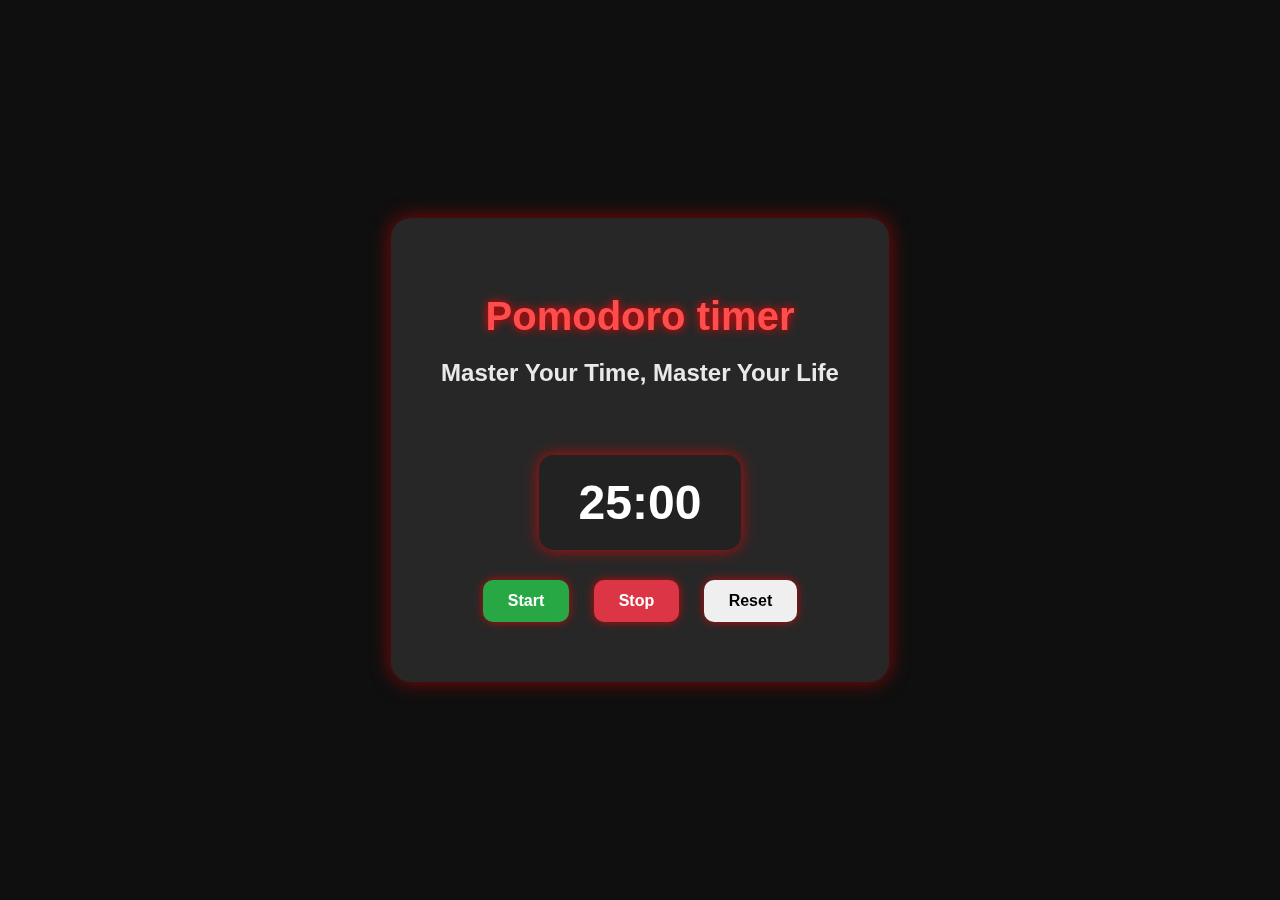
==== pomodoro.html @ eec8b03b "Initial commit" ====
<!DOCTYPE html>
<html lang="en">
<head>
    <meta charset="UTF-8">
    <meta name="viewport" content="width=device-width, initial-scale=1.0">
    <title>Document</title>
    <link rel="stylesheet" href="pomodoro.css">
</head>
<body>
    <img src="">
    <div class="container" >
        <div class="title-elements">
        <h1 id="firsth1">Pomodoro timer</h1>
        <h2 id="firsth2">Master Your Time, Master Your Life</h2>
        <p class="timer" id="timer">25:00</p>
        <div class="buttons">
            <button id="start">Start</button>
            <button id="stop">Stop</button>
            <button id="reset">Reset</button>
        </div>    
    </div>
    <div id="popup" class="popup">
        <div class="popup-content">
            <img src="/images/areuready.gif" alt="Ready?" class="popup-image">
            <p>Are you all set?</p>
            <button id="confirm-yes">Yes</button>
            <button id="confirm-no">No</button>
        </div>
    </div>
    
    <script src="pomodoro.js"></script>
</body>
</html>
---- pomodoro.css ----
body {
    margin: 0;
    padding: 0;
    font-family: 'Poppins', sans-serif;
    display: flex;
    justify-content: center;
    align-items: center;
    height: 100vh;
    background-color: #0f0f0f;
    color: #fff;
}

.container {
    text-align: center;
    background: rgba(255, 255, 255, 0.1);
    padding: 50px;
    border-radius: 20px;
    box-shadow: 0 0 20px rgba(255, 0, 0, 0.5);
    backdrop-filter: blur(10px);
}

h1 {
    font-size: 2.5rem;
    margin-bottom: 10px;
    color: #ff4d4d;
    text-shadow: 0px 0px 10px red;
}

h2 {
    font-size: 1.5rem;
    margin-bottom: 20px;
    color: #fff;
    opacity: 0.9;
}

.timer {
    font-size: 3rem;
    font-weight: bold;
    background: #222;
    padding: 20px 40px;
    border-radius: 15px;
    display: inline-block;
    margin-bottom: 20px;
    transition: 0.3s;
    box-shadow: 0 0 15px rgba(255, 0, 0, 0.7);
}

.buttons button {
    font-size: 1rem;
    font-weight: bold;
    margin: 10px;
    padding: 12px 25px;
    border: none;
    border-radius: 10px;
    cursor: pointer;
    transition: all 0.3s ease-in-out;
    box-shadow: 0 0 10px rgba(255, 0, 0, 0.7);
}

#start {
    background: #28a745;
    color: white;
}

#stop {
    background: #dc3545;
    color: white;
}

#Reset {
    background: #007bff;
    color: white;
}

.buttons button:hover {
    transform: scale(1.1);
    box-shadow: 0 0 20px rgba(255, 255, 255, 0.5);
}

@keyframes pulse {
    0% { transform: scale(1); box-shadow: 0 0 15px rgba(255, 0, 0, 0.7); }
    50% { transform: scale(1.05); box-shadow: 0 0 25px rgba(255, 0, 0, 0.9); }
    100% { transform: scale(1); box-shadow: 0 0 15px rgba(255, 0, 0, 0.7); }
}

.running {
    animation: pulse 1.5s infinite;
}


.popup {
    display: none;
    position: fixed;
    top: 230px;
    left: 700px;
    transform: translate(-50%, -50%);
    background: rgba(0, 0, 0, 0.8);
    padding: 20px;
    border-radius: 10px;
    text-align: center;
    z-index: 1000;
    width: 300px;
}

.popup-content {
    background: white;
    padding: 20px;
    border-radius: 8px;
}

.popup-image {
    width: 250px;
    height: auto;
    margin-bottom: 10px;
}

.popup button {
    margin: 5px;
    padding: 8px 12px;
    cursor: pointer;
}
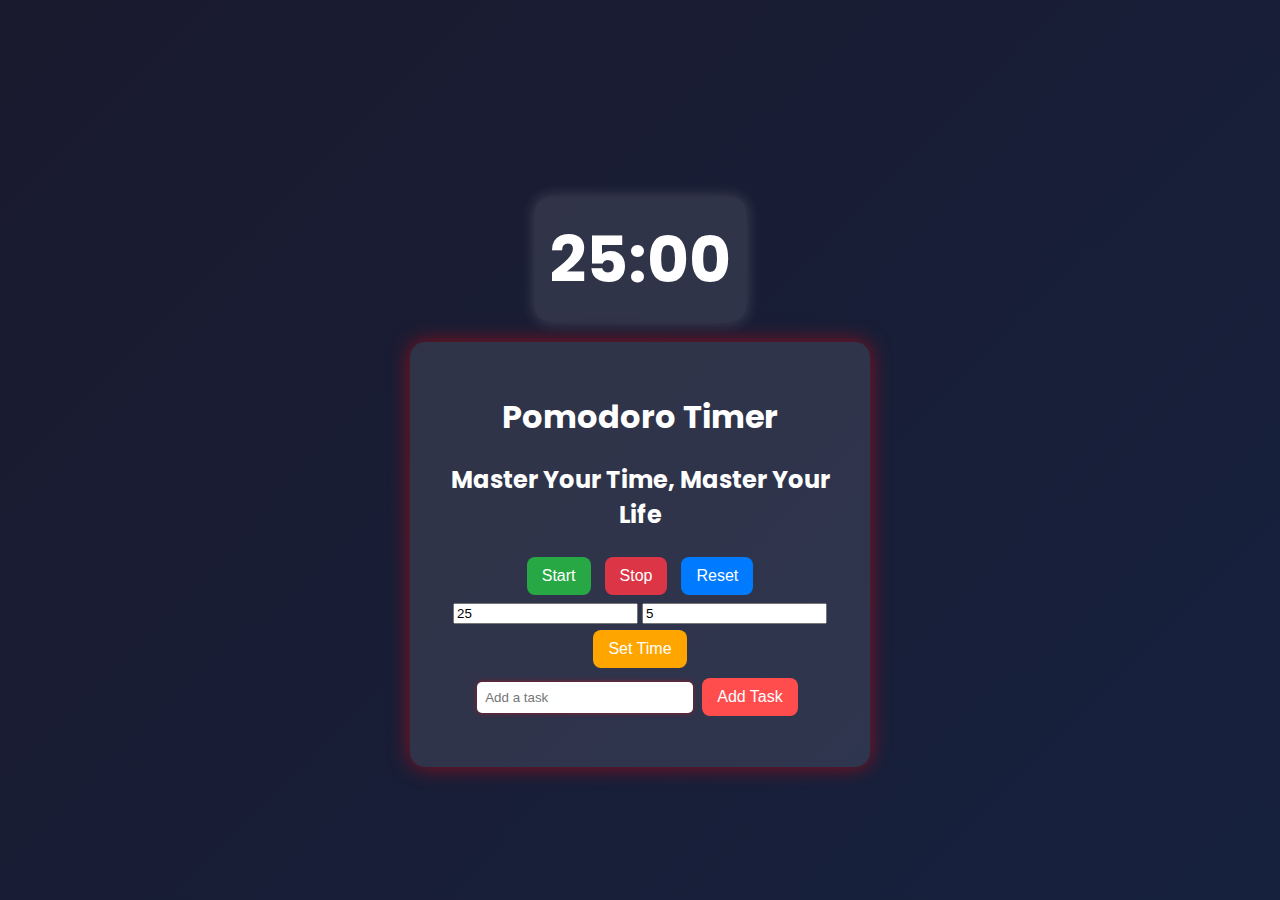
==== commit e6280cd7: "Update pomodoro.html" ====
--- a/pomodoro.html
+++ b/pomodoro.html
@@ -3,31 +3,45 @@
 <head>
     <meta charset="UTF-8">
     <meta name="viewport" content="width=device-width, initial-scale=1.0">
-    <title>Document</title>
+    <title>Pomodoro Timer</title>
     <link rel="stylesheet" href="pomodoro.css">
 </head>
 <body>
-    <img src="">
-    <div class="container" >
-        <div class="title-elements">
-        <h1 id="firsth1">Pomodoro timer</h1>
-        <h2 id="firsth2">Master Your Time, Master Your Life</h2>
-        <p class="timer" id="timer">25:00</p>
+
+    <p class="timer" id="timer">25:00</p>
+
+    <div class="container">
+        <h1>Pomodoro Timer</h1>
+        <h2>Master Your Time, Master Your Life</h2>
+
         <div class="buttons">
             <button id="start">Start</button>
             <button id="stop">Stop</button>
             <button id="reset">Reset</button>
         </div>    
+
+        <div class="custom-time">
+            <input type="number" id="work-time" value="25" placeholder="Work Time">
+            <input type="number" id="break-time" value="5" placeholder="Break Time">
+            <button id="set-time">Set Time</button>
+        </div>
+
+        <div class="task-manager">
+            <input type="text" id="task-input" placeholder="Add a task">
+            <button id="add-task">Add Task</button>
+        </div>
+
+        <ul id="task-list"></ul>  
     </div>
-    <div id="popup" class="popup">
-        <div class="popup-content">
-            <img src="/images/areuready.gif" alt="Ready?" class="popup-image">
-            <p>Are you all set?</p>
-            <button id="confirm-yes">Yes</button>
-            <button id="confirm-no">No</button>
+
+    <div id="confirmation" class="hidden">
+        <img src="images/areuready.gif" alt="Are You Ready?" id="gif">
+        <div class="confirmation-bar">
+            <button id="yes">Yes</button>
+            <button id="no">No</button>
         </div>
     </div>
-    
+
     <script src="pomodoro.js"></script>
 </body>
-</html>+</html>
--- a/pomodoro.css
+++ b/pomodoro.css
@@ -1,121 +1,136 @@
+@import url('https://fonts.googleapis.com/css2?family=Poppins:wght@300;400;700&display=swap');
+
 body {
+    font-family: 'Poppins', sans-serif;
+    background: linear-gradient(135deg, #1a1a2e, #16213e);
+    color: white;
+    text-align: center;
     margin: 0;
-    padding: 0;
-    font-family: 'Poppins', sans-serif;
     display: flex;
+    flex-direction: column;
+    align-items: center;
     justify-content: center;
-    align-items: center;
     height: 100vh;
-    background-color: #0f0f0f;
-    color: #fff;
+}
+
+.timer {
+    font-size: 4rem;
+    font-weight: bold;
+    background: rgba(255, 255, 255, 0.1);
+    padding: 15px;
+    border-radius: 15px;
+    box-shadow: 0 0 15px rgba(255, 255, 255, 0.2);
+    margin-bottom: 20px;
 }
 
 .container {
-    text-align: center;
     background: rgba(255, 255, 255, 0.1);
-    padding: 50px;
-    border-radius: 20px;
+    padding: 30px;
+    border-radius: 15px;
     box-shadow: 0 0 20px rgba(255, 0, 0, 0.5);
-    backdrop-filter: blur(10px);
+    width: 400px;
 }
 
-h1 {
-    font-size: 2.5rem;
-    margin-bottom: 10px;
-    color: #ff4d4d;
-    text-shadow: 0px 0px 10px red;
+.buttons button, .custom-time button, .task-manager button {
+    font-size: 1rem;
+    margin: 5px;
+    padding: 10px 15px;
+    border: none;
+    border-radius: 8px;
+    cursor: pointer;
+    transition: 0.3s ease;
 }
 
-h2 {
-    font-size: 1.5rem;
-    margin-bottom: 20px;
-    color: #fff;
-    opacity: 0.9;
+#start { background: #28a745; color: white; }
+#stop { background: #dc3545; color: white; }
+#reset { background: #007bff; color: white; }
+#add-task { background: #ff4d4d; color: white; }
+#set-time { background: #ffa500; color: white; }
+
+button:hover {
+    transform: scale(1.1);
+    box-shadow: 0 0 10px rgba(255, 255, 255, 0.5);
 }
 
-.timer {
-    font-size: 3rem;
-    font-weight: bold;
-    background: #222;
-    padding: 20px 40px;
-    border-radius: 15px;
-    display: inline-block;
-    margin-bottom: 20px;
-    transition: 0.3s;
-    box-shadow: 0 0 15px rgba(255, 0, 0, 0.7);
+.task-manager input {
+    width: 200px;
+    padding: 8px;
+    border-radius: 5px;
+    border: none;
+    box-shadow: 0 0 5px rgba(255, 0, 0, 0.5);
 }
 
-.buttons button {
-    font-size: 1rem;
-    font-weight: bold;
-    margin: 10px;
-    padding: 12px 25px;
-    border: none;
-    border-radius: 10px;
-    cursor: pointer;
-    transition: all 0.3s ease-in-out;
-    box-shadow: 0 0 10px rgba(255, 0, 0, 0.7);
+ul {
+    list-style: none;
+    padding: 0;
+    margin-top: 15px;
 }
 
-#start {
-    background: #28a745;
-    color: white;
+li {
+    background: rgba(255, 255, 255, 0.1);
+    padding: 10px;
+    margin: 5px 0;
+    border-radius: 5px;
+    display: flex;
+    justify-content: space-between;
+    align-items: center;
+    cursor: pointer;
+    transition: 0.3s;
 }
 
-#stop {
-    background: #dc3545;
-    color: white;
+li:hover {
+    background: rgba(255, 0, 0, 0.3);
 }
 
-#Reset {
-    background: #007bff;
+li button {
+    background-color: #dc3545;
     color: white;
+    border: none;
+    padding: 5px;
+    cursor: pointer;
+    border-radius: 3px;
 }
 
-.buttons button:hover {
-    transform: scale(1.1);
-    box-shadow: 0 0 20px rgba(255, 255, 255, 0.5);
+.hidden {
+    display: none;
 }
 
-@keyframes pulse {
-    0% { transform: scale(1); box-shadow: 0 0 15px rgba(255, 0, 0, 0.7); }
-    50% { transform: scale(1.05); box-shadow: 0 0 25px rgba(255, 0, 0, 0.9); }
-    100% { transform: scale(1); box-shadow: 0 0 15px rgba(255, 0, 0, 0.7); }
-}
-
-.running {
-    animation: pulse 1.5s infinite;
-}
-
-
-.popup {
-    display: none;
+#confirmation {
     position: fixed;
-    top: 230px;
-    left: 700px;
+    top: 50%;
+    left: 50%;
     transform: translate(-50%, -50%);
     background: rgba(0, 0, 0, 0.8);
     padding: 20px;
     border-radius: 10px;
+    box-shadow: 0 0 15px rgba(255, 0, 0, 0.5);
     text-align: center;
-    z-index: 1000;
-    width: 300px;
 }
 
-.popup-content {
-    background: white;
-    padding: 20px;
-    border-radius: 8px;
-}
-
-.popup-image {
-    width: 250px;
+#gif {
+    width: 300px;
     height: auto;
     margin-bottom: 10px;
 }
 
-.popup button {
-    margin: 5px;
-    padding: 8px 12px;
+.confirmation-bar {
+    display: flex;
+    justify-content: center;
+    gap: 15px;
+}
+
+.confirmation-bar button {
+    font-size: 1rem;
+    padding: 10px 20px;
+    border: none;
+    border-radius: 8px;
     cursor: pointer;
+    transition: 0.3s;
 }
+
+#yes { background: #28a745; color: white; }
+#no { background: #dc3545; color: white; }
+
+.confirmation-bar button:hover {
+    transform: scale(1.1);
+}
